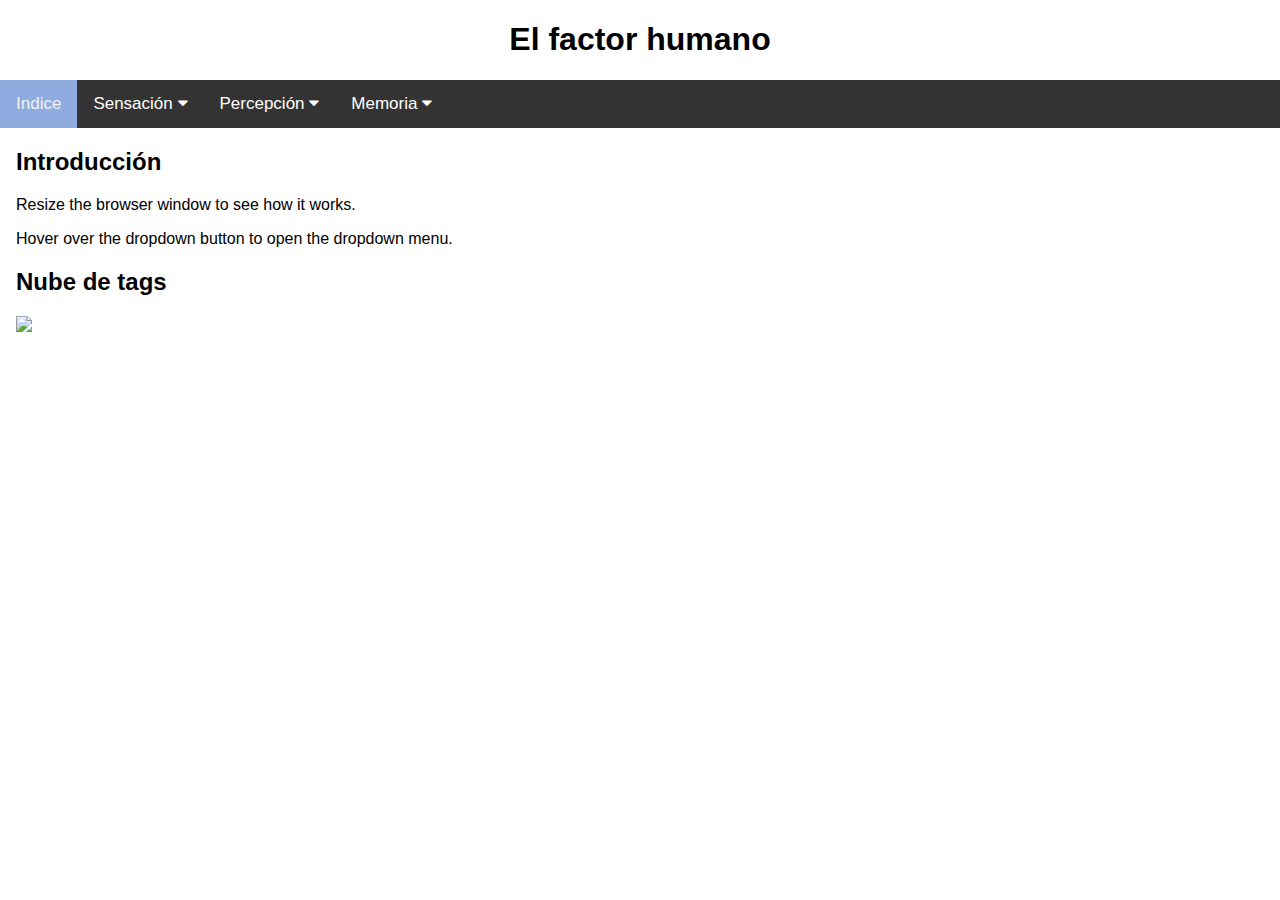
==== index.html @ 89709212 "Cambios de clase" ====
<!DOCTYPE html>
<html>
  <head>
    <title>El factor humano</title>
    <meta name="viewport" content="width=device-width, initial-scale=1" />
    <link
      rel="stylesheet"
      href="https://cdnjs.cloudflare.com/ajax/libs/font-awesome/4.7.0/css/font-awesome.min.css"
    />
    <link rel="stylesheet" href="css/main.css" />
  </head>
  <body>
    <header>
      <h1 style="text-align: center;">El factor humano</h1>
    </header>
    <div class="topnav" id="myTopnav">
      <a href="index.html" class="active">Indice</a>
      <div class="dropdown">
        <button onclick="navTo('sensacion.html')" class="dropbtn">
          Sensación
          <i class="fa fa-caret-down"></i>
        </button>
        <div class="dropdown-content">
          <a href="/sensacion.html#visual">Sistema visual</a>
          <a href="/sensacion.html#vr">Realidad virtual</a>
          <a href="/sensacion.html#auditivo">Sistema auditivo</a>
        </div>
      </div>
      <div class="dropdown">
        <button onclick="navTo('percepcion.html')" class="dropbtn">
          Percepción
          <i class="fa fa-caret-down"></i>
        </button>
        <div class="dropdown-content">
          <a href="/percepcion.html#profundidad">Profundidad</a>
          <a href="/percepcion.html#geones">Profundidad</a>
          <a href="/percepcion.html#agrupacion">Agrupación</a>
          <a href="/percepcion.html#affordances">Affordances</a>
          <a href="/percepcion.html#iconos">Iconos</a>
        </div>
      </div>
      <div onclick="window.location.href= 'memoria.html'" class="dropdown">
        <button class="dropbtn">
          Memoria
          <i class="fa fa-caret-down"></i>
        </button>
        <div class="dropdown-content">
          <a href="/memoria.html#sensorial">Sensorial</a>
          <a href="/memoria.html#operativa">Operativa</a>
          <a href="/memoria.html#largo">Largo plazo</a>
        </div>
      </div>

      <a
        href="javascript:void(0);"
        style="font-size: 15px"
        class="icon"
        onclick="myFunction()"
        >&#9776;</a
      >
    </div>

    <div style="padding-left: 16px">
      <h2>Introducción</h2>
      <p>Resize the browser window to see how it works.</p>
      <p>Hover over the dropdown button to open the dropdown menu.</p>
    </div>

    <article style="padding-left: 16px">
      <h2>Nube de tags</h2>
      <img src="img/nube.png"/>
    </article>

    <script>
      function myFunction() {
        var x = document.getElementById("myTopnav");
        if (x.className === "topnav") {
          x.className += " responsive";
        } else {
          x.className = "topnav";
        }
      }

      function navTo (url) {
        //Si estamos en versión movil
        if (!navigator.userAgent.includes('Android') &&
              !navigator.userAgent.includes('iPhone') &&
              !navigator.userAgent.includes('iPad')) {
            //No hace nada
            window.location.href = url;
        }
      }
    </script>
  </body>
</html>
---- css/main.css ----
body {margin:0;font-family:Arial}

.topnav {
  overflow: hidden;
  background-color: #333;
}

.topnav a {
  float: left;
  display: block;
  color: #f2f2f2;
  text-align: center;
  padding: 14px 16px;
  text-decoration: none;
  font-size: 17px;
}

.active {
  background-color: rgba(158, 191, 252, 0.863);
  color: white;
}

.topnav .icon {
  display: none;
}

.dropdown {
  float: left;
  overflow: hidden;
}

.dropdown .dropbtn {
  font-size: 17px;    
  border: none;
  outline: none;
  color: white;
  padding: 14px 16px;
  background-color: inherit;
  font-family: inherit;
  margin: 0;
}

.dropdown-content {
  display: none;
  position: absolute;
  background-color: #f9f9f9;
  min-width: 160px;
  box-shadow: 0px 8px 16px 0px rgba(0,0,0,0.2);
  z-index: 1;
}

.dropdown-content a {
  float: none;
  color: black;
  padding: 12px 16px;
  text-decoration: none;
  display: block;
  text-align: left;
}

.topnav a:hover, .dropdown:hover .dropbtn {
  background-color: #555;
  color: white;
}

.dropdown-content a:hover {
  background-color: #ddd;
  color: black;
}

.dropdown:hover .dropdown-content {
  display: block;
}

@media screen and (max-width: 600px) {
  .topnav a:not(:first-child), .dropdown .dropbtn {
    display: none;
  }
  .topnav a.icon {
    float: right;
    display: block;
  }
}

@media screen and (max-width: 600px) {
  .topnav.responsive {position: relative;}
  .topnav.responsive .icon {
    position: absolute;
    right: 0;
    top: 0;
  }
  .topnav.responsive a {
    float: none;
    display: block;
    text-align: left;
  }
  .topnav.responsive .dropdown {float: none;}
  .topnav.responsive .dropdown-content {position: relative;}
  .topnav.responsive .dropdown .dropbtn {
    display: block;
    width: 100%;
    text-align: left;
  }
}
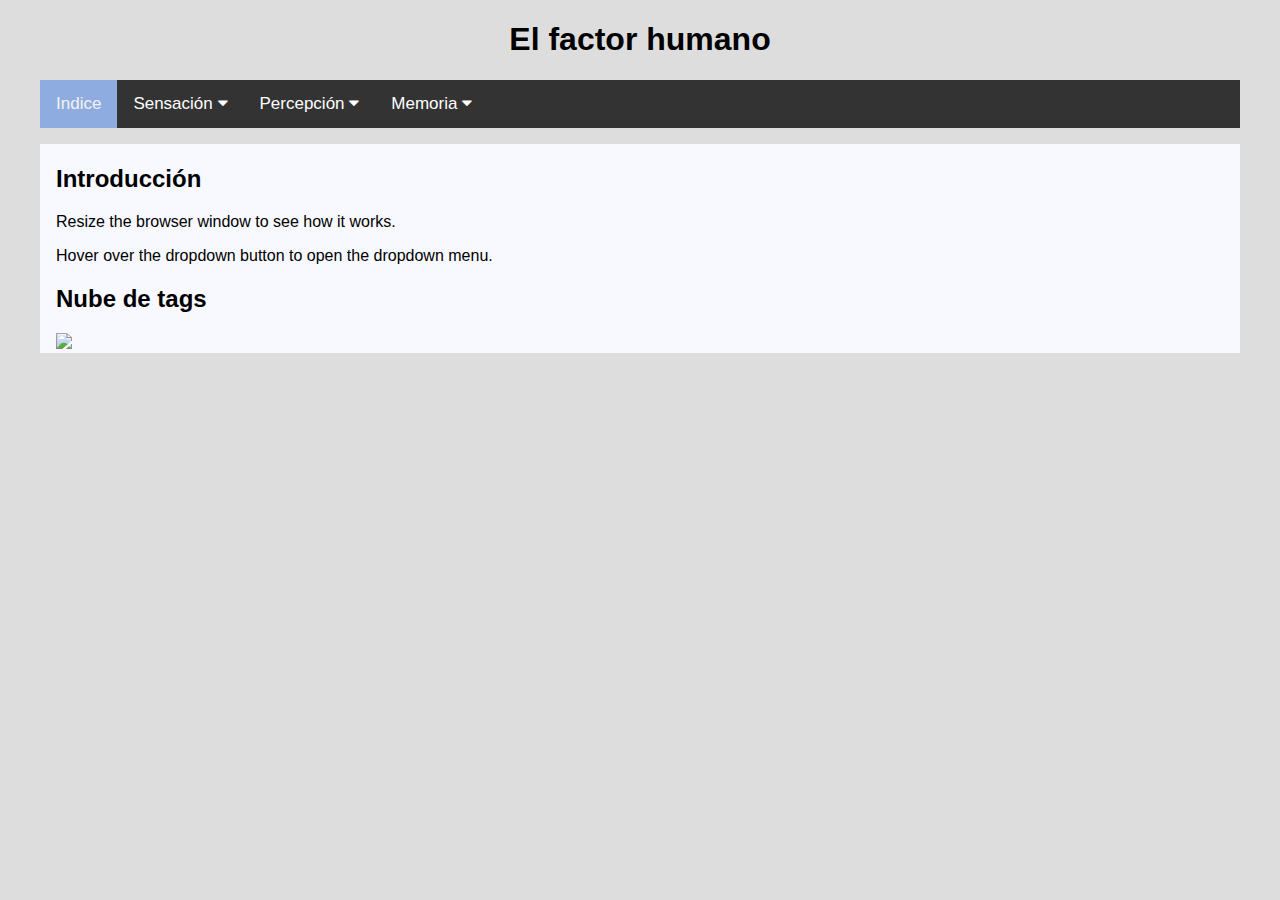
==== commit 289d2b73: "Cambio de estilo" ====
--- a/index.html
+++ b/index.html
@@ -1,95 +1,92 @@
 <!DOCTYPE html>
 <html>
-  <head>
-    <title>El factor humano</title>
-    <meta name="viewport" content="width=device-width, initial-scale=1" />
-    <link
-      rel="stylesheet"
-      href="https://cdnjs.cloudflare.com/ajax/libs/font-awesome/4.7.0/css/font-awesome.min.css"
-    />
-    <link rel="stylesheet" href="css/main.css" />
-  </head>
-  <body>
-    <header>
-      <h1 style="text-align: center;">El factor humano</h1>
-    </header>
-    <div class="topnav" id="myTopnav">
-      <a href="index.html" class="active">Indice</a>
-      <div class="dropdown">
-        <button onclick="navTo('sensacion.html')" class="dropbtn">
-          Sensación
-          <i class="fa fa-caret-down"></i>
-        </button>
-        <div class="dropdown-content">
-          <a href="/sensacion.html#visual">Sistema visual</a>
-          <a href="/sensacion.html#vr">Realidad virtual</a>
-          <a href="/sensacion.html#auditivo">Sistema auditivo</a>
-        </div>
+
+<head>
+  <title>El factor humano</title>
+  <meta name="viewport" content="width=device-width, initial-scale=1" />
+  <link rel="stylesheet" href="https://cdnjs.cloudflare.com/ajax/libs/font-awesome/4.7.0/css/font-awesome.min.css" />
+  <link rel="stylesheet" href="css/main.css" />
+
+</head>
+
+<body>
+  <header>
+    <h1 style="text-align: center;">El factor humano</h1>
+  </header>
+  <div class="topnav" id="myTopnav">
+    <a href="index.html" class="active">Indice</a>
+    <div class="dropdown">
+      <button onclick="navTo('sensacion.html')" class="dropbtn">
+        Sensación
+        <i class="fa fa-caret-down"></i>
+      </button>
+      <div class="dropdown-content">
+        <a href="sensacion.html#visual">Sistema visual</a>
+        <a href="sensacion.html#vr">Realidad virtual</a>
+        <a href="sensacion.html#auditivo">Sistema auditivo</a>
       </div>
-      <div class="dropdown">
-        <button onclick="navTo('percepcion.html')" class="dropbtn">
-          Percepción
-          <i class="fa fa-caret-down"></i>
-        </button>
-        <div class="dropdown-content">
-          <a href="/percepcion.html#profundidad">Profundidad</a>
-          <a href="/percepcion.html#geones">Profundidad</a>
-          <a href="/percepcion.html#agrupacion">Agrupación</a>
-          <a href="/percepcion.html#affordances">Affordances</a>
-          <a href="/percepcion.html#iconos">Iconos</a>
-        </div>
+    </div>
+    <div class="dropdown">
+      <button onclick="navTo('percepcion.html')" class="dropbtn">
+        Percepción
+        <i class="fa fa-caret-down"></i>
+      </button>
+      <div class="dropdown-content">
+        <a href="percepcion.html#profundidad">Profundidad</a>
+        <a href="percepcion.html#geones">Geones</a>
+        <a href="percepcion.html#agrupacion">Agrupación</a>
+        <a href="percepcion.html#affordances">Affordances</a>
+        <a href="percepcion.html#iconos">Iconos</a>
       </div>
-      <div onclick="window.location.href= 'memoria.html'" class="dropdown">
-        <button class="dropbtn">
-          Memoria
-          <i class="fa fa-caret-down"></i>
-        </button>
-        <div class="dropdown-content">
-          <a href="/memoria.html#sensorial">Sensorial</a>
-          <a href="/memoria.html#operativa">Operativa</a>
-          <a href="/memoria.html#largo">Largo plazo</a>
-        </div>
+    </div>
+    <div onclick="window.location.href= 'memoria.html'" class="dropdown">
+      <button class="dropbtn">
+        Memoria
+        <i class="fa fa-caret-down"></i>
+      </button>
+      <div class="dropdown-content">
+        <a href="memoria.html#sensorial">Sensorial</a>
+        <a href="memoria.html#operativa">Operativa</a>
+        <a href="memoria.html#largo">Largo plazo</a>
       </div>
-
-      <a
-        href="javascript:void(0);"
-        style="font-size: 15px"
-        class="icon"
-        onclick="myFunction()"
-        >&#9776;</a
-      >
     </div>
 
-    <div style="padding-left: 16px">
+    <a href="javascript:void(0);" style="font-size: 15px" class="icon" onclick="myFunction()">&#9776;</a>
+  </div>
+
+  <div class="contenido">
+    <div style="padding-left: 16px;">
       <h2>Introducción</h2>
       <p>Resize the browser window to see how it works.</p>
       <p>Hover over the dropdown button to open the dropdown menu.</p>
+
+      <article>
+        <h2>Nube de tags</h2>
+        <img src="img/nube.png" />
+      </article>
     </div>
+  </div>
 
-    <article style="padding-left: 16px">
-      <h2>Nube de tags</h2>
-      <img src="img/nube.png"/>
-    </article>
+  <script>
+    function myFunction() {
+      var x = document.getElementById("myTopnav");
+      if (x.className === "topnav") {
+        x.className += " responsive";
+      } else {
+        x.className = "topnav";
+      }
+    }
 
-    <script>
-      function myFunction() {
-        var x = document.getElementById("myTopnav");
-        if (x.className === "topnav") {
-          x.className += " responsive";
-        } else {
-          x.className = "topnav";
-        }
+    function navTo(url) {
+      //Si estamos en versión movil
+      if (!navigator.userAgent.includes('Android') &&
+        !navigator.userAgent.includes('iPhone') &&
+        !navigator.userAgent.includes('iPad')) {
+        //No hace nada
+        window.location.href = url;
       }
+    }
+  </script>
+</body>
 
-      function navTo (url) {
-        //Si estamos en versión movil
-        if (!navigator.userAgent.includes('Android') &&
-              !navigator.userAgent.includes('iPhone') &&
-              !navigator.userAgent.includes('iPad')) {
-            //No hace nada
-            window.location.href = url;
-        }
-      }
-    </script>
-  </body>
-</html>
+</html>--- a/css/main.css
+++ b/css/main.css
@@ -1,9 +1,23 @@
 
-body {margin:0;font-family:Arial}
+body {
+  margin:0;
+  font-family:Arial;
+  background-color: #ddd;
+}
+
+.contenido {
+  padding-top: 1px;
+  margin-top: 16px;
+  margin-left: 40px;
+  margin-right: 40px;
+  background-color:ghostwhite;
+}
 
 .topnav {
   overflow: hidden;
   background-color: #333;
+  margin-left: 40px;
+  margin-right: 40px;
 }
 
 .topnav a {
@@ -84,6 +98,10 @@
 }
 
 @media screen and (max-width: 600px) {
+  .contenido{
+    margin: 0;
+  }
+  .topnav {margin: 0;}
   .topnav.responsive {position: relative;}
   .topnav.responsive .icon {
     position: absolute;
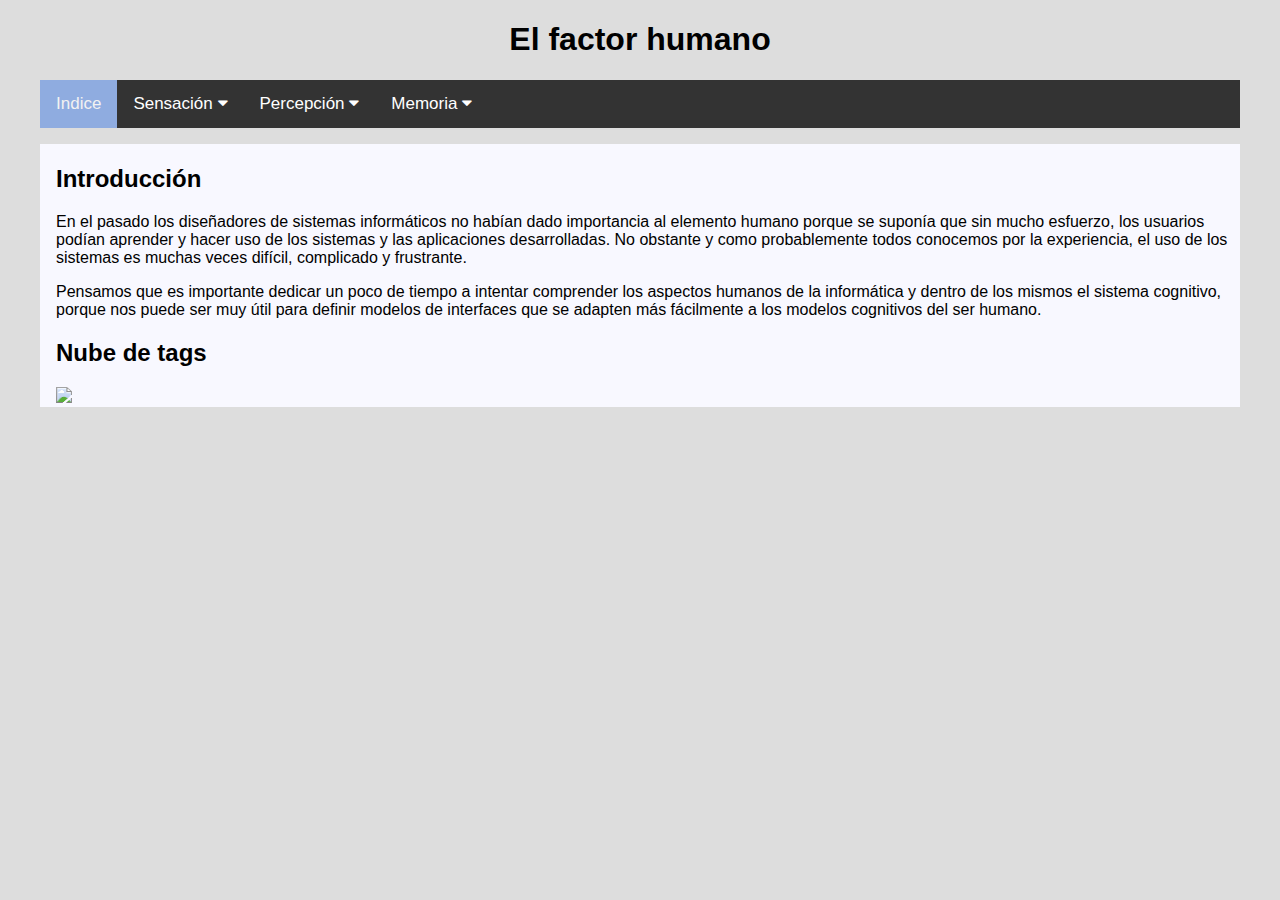
==== commit 6fb49434: "Contenido introducción" ====
--- a/index.html
+++ b/index.html
@@ -57,8 +57,15 @@
   <div class="contenido">
     <div style="padding-left: 16px;">
       <h2>Introducción</h2>
-      <p>Resize the browser window to see how it works.</p>
-      <p>Hover over the dropdown button to open the dropdown menu.</p>
+      <p>En el pasado los diseñadores de sistemas informáticos no habían dado importancia
+        al elemento humano porque se suponía que sin mucho esfuerzo, los usuarios podían
+        aprender y hacer uso de los sistemas y las aplicaciones desarrolladas. No
+        obstante y como probablemente todos conocemos por la experiencia, el uso de los
+        sistemas es muchas veces difícil, complicado y frustrante.</p>
+      <p>Pensamos que es importante dedicar un poco de tiempo a intentar comprender los
+        aspectos humanos de la informática y dentro de los mismos el sistema cognitivo,
+        porque nos puede ser muy útil para definir modelos de interfaces que se adapten
+        más fácilmente a los modelos cognitivos del ser humano.</p>
 
       <article>
         <h2>Nube de tags</h2>
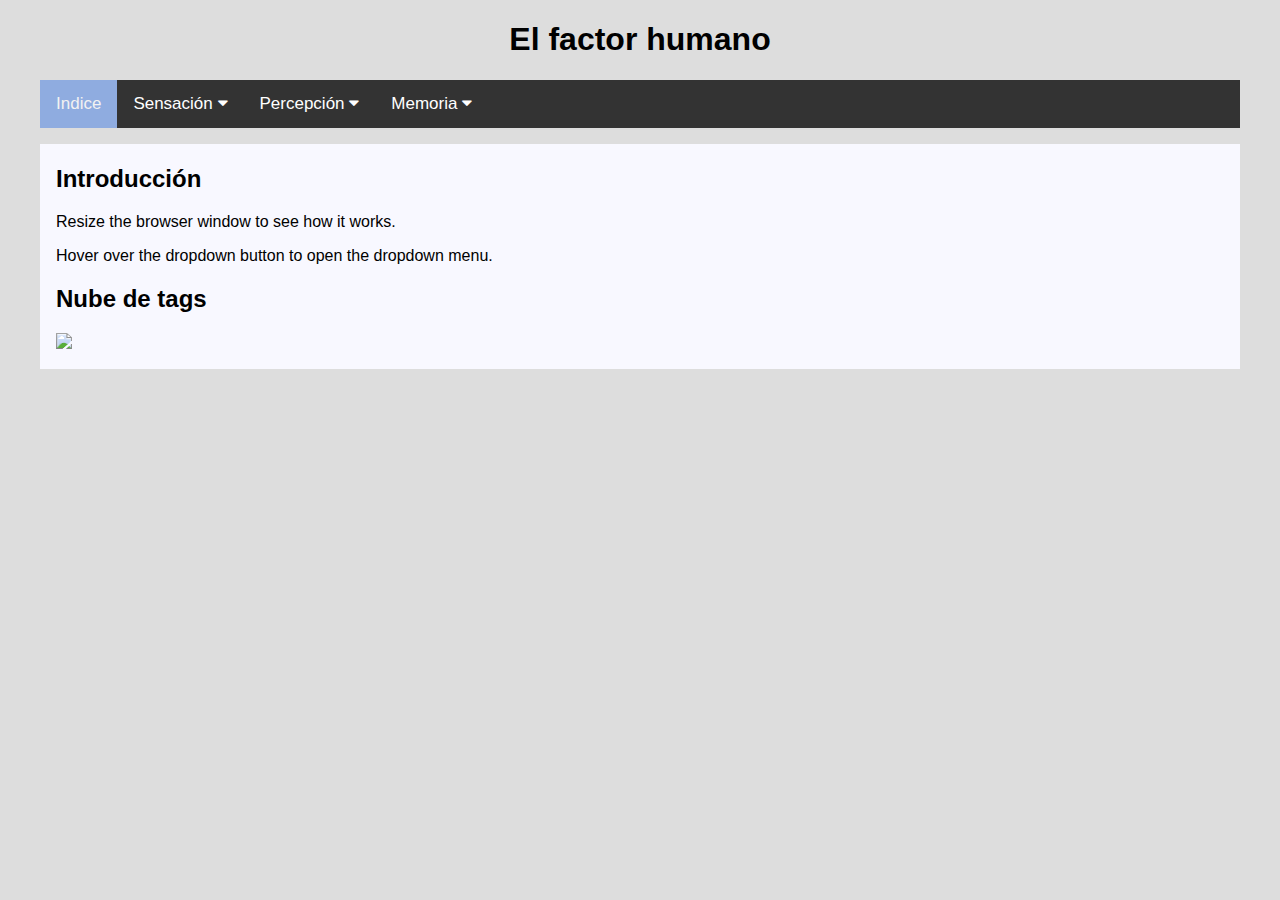
==== commit 5f50868a: "Contenido Memoria" ====
--- a/index.html
+++ b/index.html
@@ -57,19 +57,12 @@
   <div class="contenido">
     <div style="padding-left: 16px;">
       <h2>Introducción</h2>
-      <p>En el pasado los diseñadores de sistemas informáticos no habían dado importancia
-        al elemento humano porque se suponía que sin mucho esfuerzo, los usuarios podían
-        aprender y hacer uso de los sistemas y las aplicaciones desarrolladas. No
-        obstante y como probablemente todos conocemos por la experiencia, el uso de los
-        sistemas es muchas veces difícil, complicado y frustrante.</p>
-      <p>Pensamos que es importante dedicar un poco de tiempo a intentar comprender los
-        aspectos humanos de la informática y dentro de los mismos el sistema cognitivo,
-        porque nos puede ser muy útil para definir modelos de interfaces que se adapten
-        más fácilmente a los modelos cognitivos del ser humano.</p>
+      <p>Resize the browser window to see how it works.</p>
+      <p>Hover over the dropdown button to open the dropdown menu.</p>
 
       <article>
         <h2>Nube de tags</h2>
-        <img src="img/nube.png" />
+        <img src="./img/nube.png" />
       </article>
     </div>
   </div>
--- a/css/main.css
+++ b/css/main.css
@@ -7,6 +7,8 @@
 
 .contenido {
   padding-top: 1px;
+  padding-bottom: 16px;
+  padding-right: 16px;
   margin-top: 16px;
   margin-left: 40px;
   margin-right: 40px;
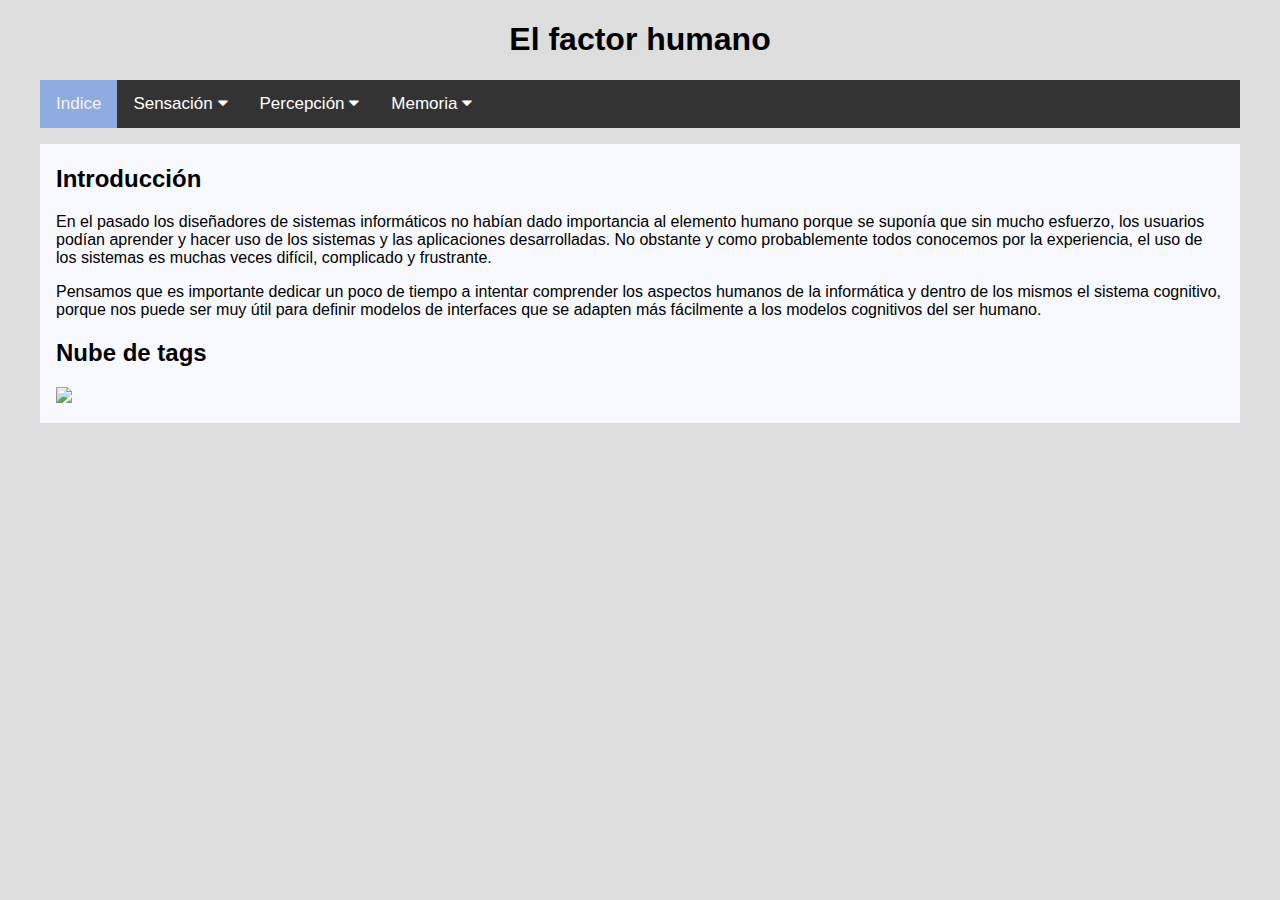
==== commit 7d4c462f: "Merge branch 'main' of https://github.com/mimorep/WebInterfaces into main" ====
--- a/index.html
+++ b/index.html
@@ -57,8 +57,15 @@
   <div class="contenido">
     <div style="padding-left: 16px;">
       <h2>Introducción</h2>
-      <p>Resize the browser window to see how it works.</p>
-      <p>Hover over the dropdown button to open the dropdown menu.</p>
+      <p>En el pasado los diseñadores de sistemas informáticos no habían dado importancia
+        al elemento humano porque se suponía que sin mucho esfuerzo, los usuarios podían
+        aprender y hacer uso de los sistemas y las aplicaciones desarrolladas. No
+        obstante y como probablemente todos conocemos por la experiencia, el uso de los
+        sistemas es muchas veces difícil, complicado y frustrante.</p>
+      <p>Pensamos que es importante dedicar un poco de tiempo a intentar comprender los
+        aspectos humanos de la informática y dentro de los mismos el sistema cognitivo,
+        porque nos puede ser muy útil para definir modelos de interfaces que se adapten
+        más fácilmente a los modelos cognitivos del ser humano.</p>
 
       <article>
         <h2>Nube de tags</h2>
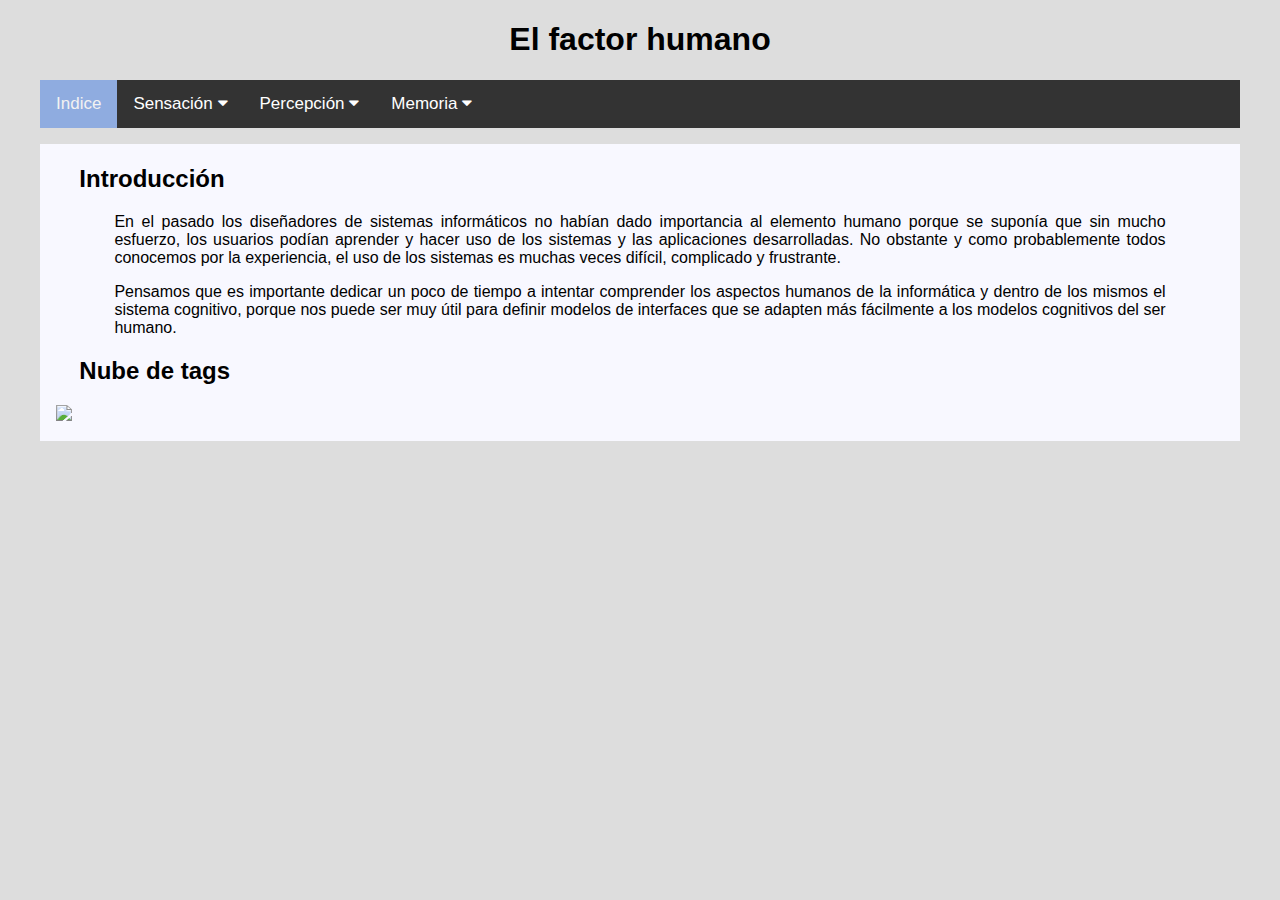
==== commit 856aa3b0: "Añadido favicon" ====
--- a/index.html
+++ b/index.html
@@ -6,6 +6,7 @@
   <meta name="viewport" content="width=device-width, initial-scale=1" />
   <link rel="stylesheet" href="https://cdnjs.cloudflare.com/ajax/libs/font-awesome/4.7.0/css/font-awesome.min.css" />
   <link rel="stylesheet" href="css/main.css" />
+  <link rel="shortcut icon" type="image/jpg" href="img/FavIcon.ico"/>
 
 </head>
 
--- a/css/main.css
+++ b/css/main.css
@@ -89,6 +89,23 @@
   display: block;
 }
 
+p,li{
+  text-align: justify;
+  margin-left: 5%;
+  margin-right: 5%;
+}
+
+h2{
+  margin-left: 2%;
+}
+h3{
+  margin-left: 3%;
+}
+h4{
+  margin-left: 4%;
+  font-style: italic;
+}
+
 @media screen and (max-width: 600px) {
   .topnav a:not(:first-child), .dropdown .dropbtn {
     display: none;
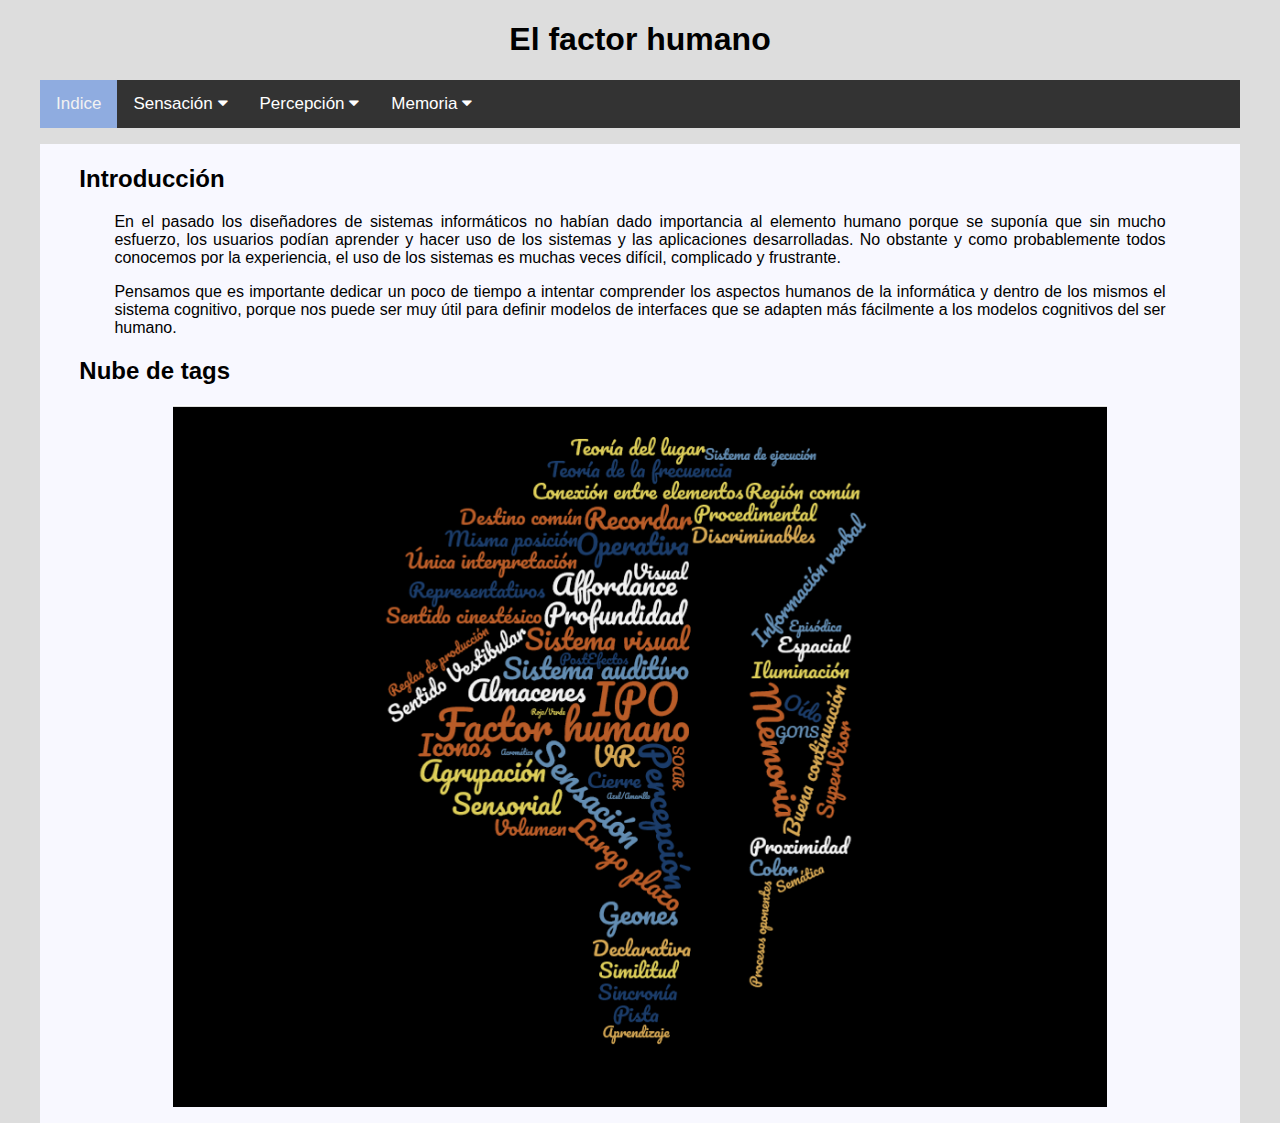
==== commit b5b2f22c: "Nube de tags" ====
--- a/index.html
+++ b/index.html
@@ -70,7 +70,9 @@
 
       <article>
         <h2>Nube de tags</h2>
+        <div class="nube">
         <img src="./img/nube.png" />
+      </div>
       </article>
     </div>
   </div>
--- a/css/main.css
+++ b/css/main.css
@@ -106,6 +106,16 @@
   font-style: italic;
 }
 
+.nube{
+  display: flex;
+  align-items: center;
+  justify-content: center;
+}
+
+.nube img{
+    width: 80%;
+}
+
 @media screen and (max-width: 600px) {
   .topnav a:not(:first-child), .dropdown .dropbtn {
     display: none;
